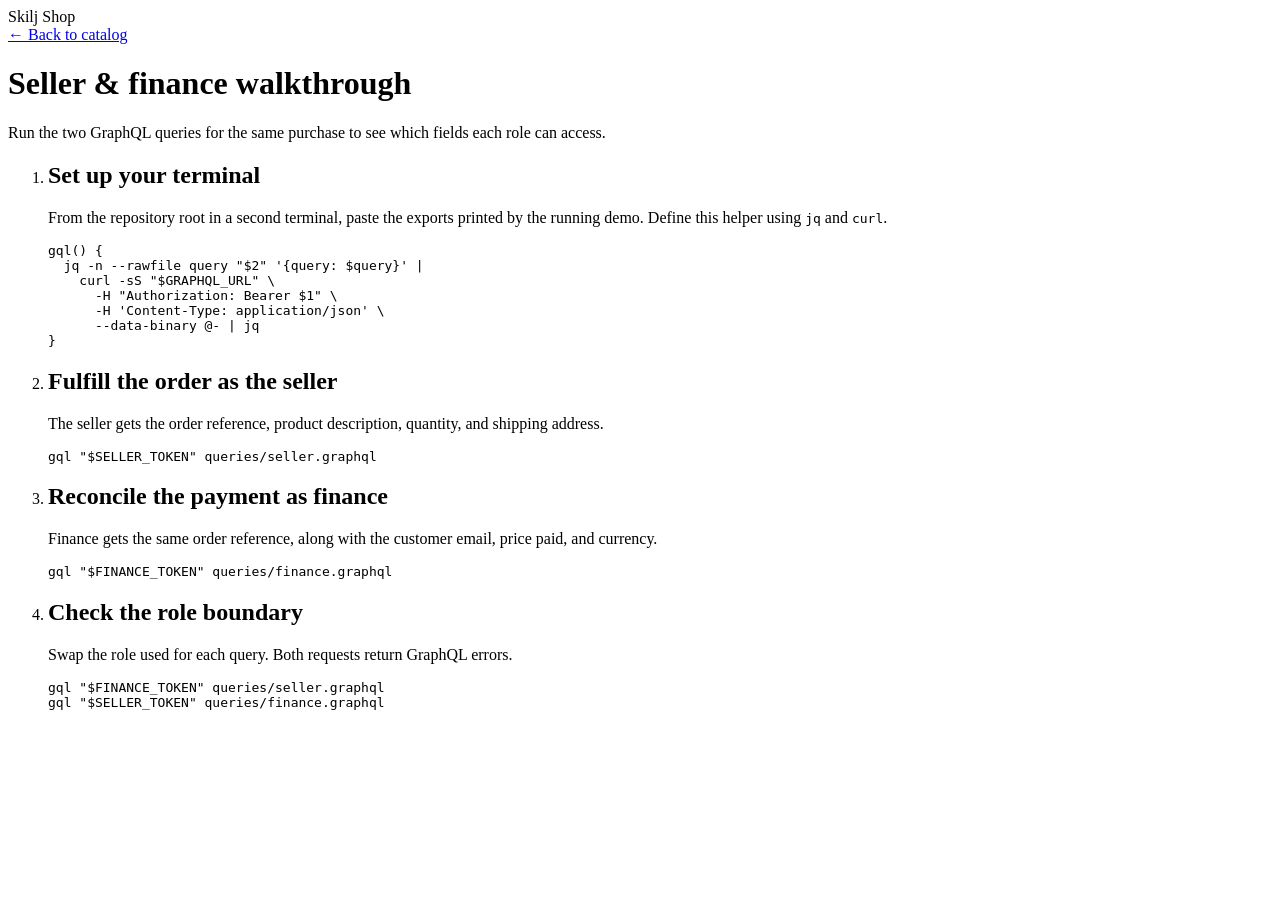
==== storefront/walkthrough.html @ ebc2952d "Serve a responsive demo storefront from Axum Bundle the fictional EUR catalog, product photos, and s" ====
<!doctype html>
<html lang="en">
<head>
    <meta charset="utf-8">
    <meta name="viewport" content="width=device-width, initial-scale=1">
    <title>Seller &amp; finance walkthrough — Skilj Shop</title>
    <link rel="icon" href="data:,">
    <link rel="stylesheet" href="/assets/storefront.css">
</head>
<body>
    <header class="site-header">
        <div class="wrap header-inner">
            <div class="wordmark"><span class="brand-mark" aria-hidden="true"></span>Skilj Shop</div>
            <nav aria-label="Demo">
                <a class="nav-link" href="/"><span aria-hidden="true">←</span> Back to catalog</a>
            </nav>
        </div>
    </header>

    <main class="wrap guide">
        <h1>Seller &amp; finance walkthrough</h1>
        <p>Run the two GraphQL queries for the same purchase to see which fields each role can access.</p>
        <ol class="steps">
            <li>
                <h2>Set up your terminal</h2>
                <p>From the repository root in a second terminal, paste the exports printed by the running demo. Define this helper using <code>jq</code> and <code>curl</code>.</p>
                <pre><code>gql() {
  jq -n --rawfile query "$2" '{query: $query}' |
    curl -sS "$GRAPHQL_URL" \
      -H "Authorization: Bearer $1" \
      -H 'Content-Type: application/json' \
      --data-binary @- | jq
}</code></pre>
            </li>
            <li>
                <h2>Fulfill the order as the seller</h2>
                <p>The seller gets the order reference, product description, quantity, and shipping address.</p>
                <pre><code>gql "$SELLER_TOKEN" queries/seller.graphql</code></pre>
            </li>
            <li>
                <h2>Reconcile the payment as finance</h2>
                <p>Finance gets the same order reference, along with the customer email, price paid, and currency.</p>
                <pre><code>gql "$FINANCE_TOKEN" queries/finance.graphql</code></pre>
            </li>
            <li>
                <h2>Check the role boundary</h2>
                <p>Swap the role used for each query. Both requests return GraphQL errors.</p>
                <pre><code>gql "$FINANCE_TOKEN" queries/seller.graphql
gql "$SELLER_TOKEN" queries/finance.graphql</code></pre>
            </li>
        </ol>
    </main>
</body>
</html>
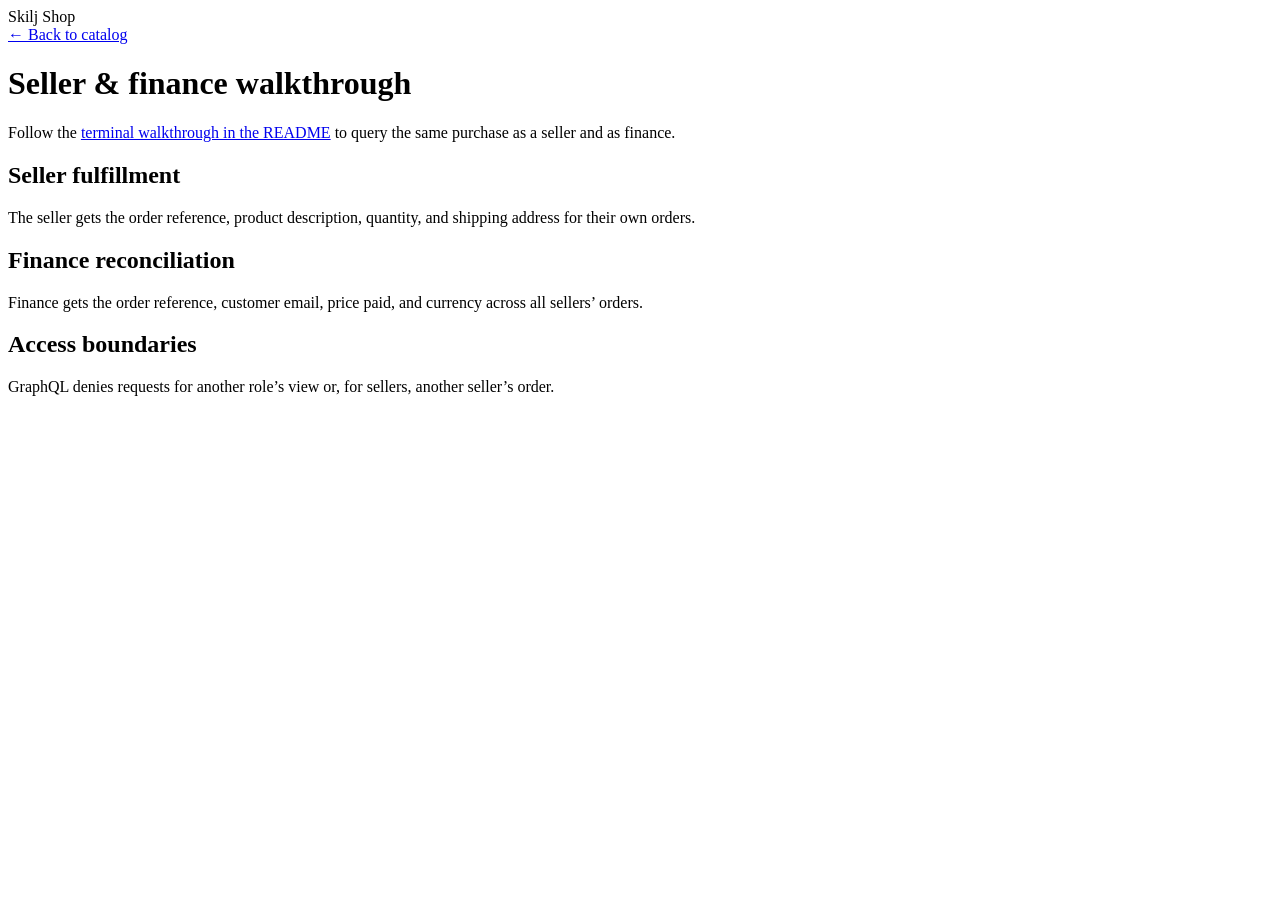
==== commit 85d81b15: "Simplify the demo walkthrough and fail early on port conflicts Keep terminal commands in the README " ====
--- a/storefront/walkthrough.html
+++ b/storefront/walkthrough.html
@@ -19,36 +19,19 @@
 
     <main class="wrap guide">
         <h1>Seller &amp; finance walkthrough</h1>
-        <p>Run the two GraphQL queries for the same purchase to see which fields each role can access.</p>
-        <ol class="steps">
-            <li>
-                <h2>Set up your terminal</h2>
-                <p>From the repository root in a second terminal, paste the exports printed by the running demo. Define this helper using <code>jq</code> and <code>curl</code>.</p>
-                <pre><code>gql() {
-  jq -n --rawfile query "$2" '{query: $query}' |
-    curl -sS "$GRAPHQL_URL" \
-      -H "Authorization: Bearer $1" \
-      -H 'Content-Type: application/json' \
-      --data-binary @- | jq
-}</code></pre>
-            </li>
-            <li>
-                <h2>Fulfill the order as the seller</h2>
-                <p>The seller gets the order reference, product description, quantity, and shipping address.</p>
-                <pre><code>gql "$SELLER_TOKEN" queries/seller.graphql</code></pre>
-            </li>
-            <li>
-                <h2>Reconcile the payment as finance</h2>
-                <p>Finance gets the same order reference, along with the customer email, price paid, and currency.</p>
-                <pre><code>gql "$FINANCE_TOKEN" queries/finance.graphql</code></pre>
-            </li>
-            <li>
-                <h2>Check the role boundary</h2>
-                <p>Swap the role used for each query. Both requests return GraphQL errors.</p>
-                <pre><code>gql "$FINANCE_TOKEN" queries/seller.graphql
-gql "$SELLER_TOKEN" queries/finance.graphql</code></pre>
-            </li>
-        </ol>
+        <p>Follow the <a href="https://github.com/gklijs/skilj-shop/blob/main/README.md#set-the-demo-tokens">terminal walkthrough in the README</a> to query the same purchase as a seller and as finance.</p>
+        <section>
+            <h2>Seller fulfillment</h2>
+            <p>The seller gets the order reference, product description, quantity, and shipping address for their own orders.</p>
+        </section>
+        <section>
+            <h2>Finance reconciliation</h2>
+            <p>Finance gets the order reference, customer email, price paid, and currency across all sellers’ orders.</p>
+        </section>
+        <section>
+            <h2>Access boundaries</h2>
+            <p>GraphQL denies requests for another role’s view or, for sellers, another seller’s order.</p>
+        </section>
     </main>
 </body>
 </html>
